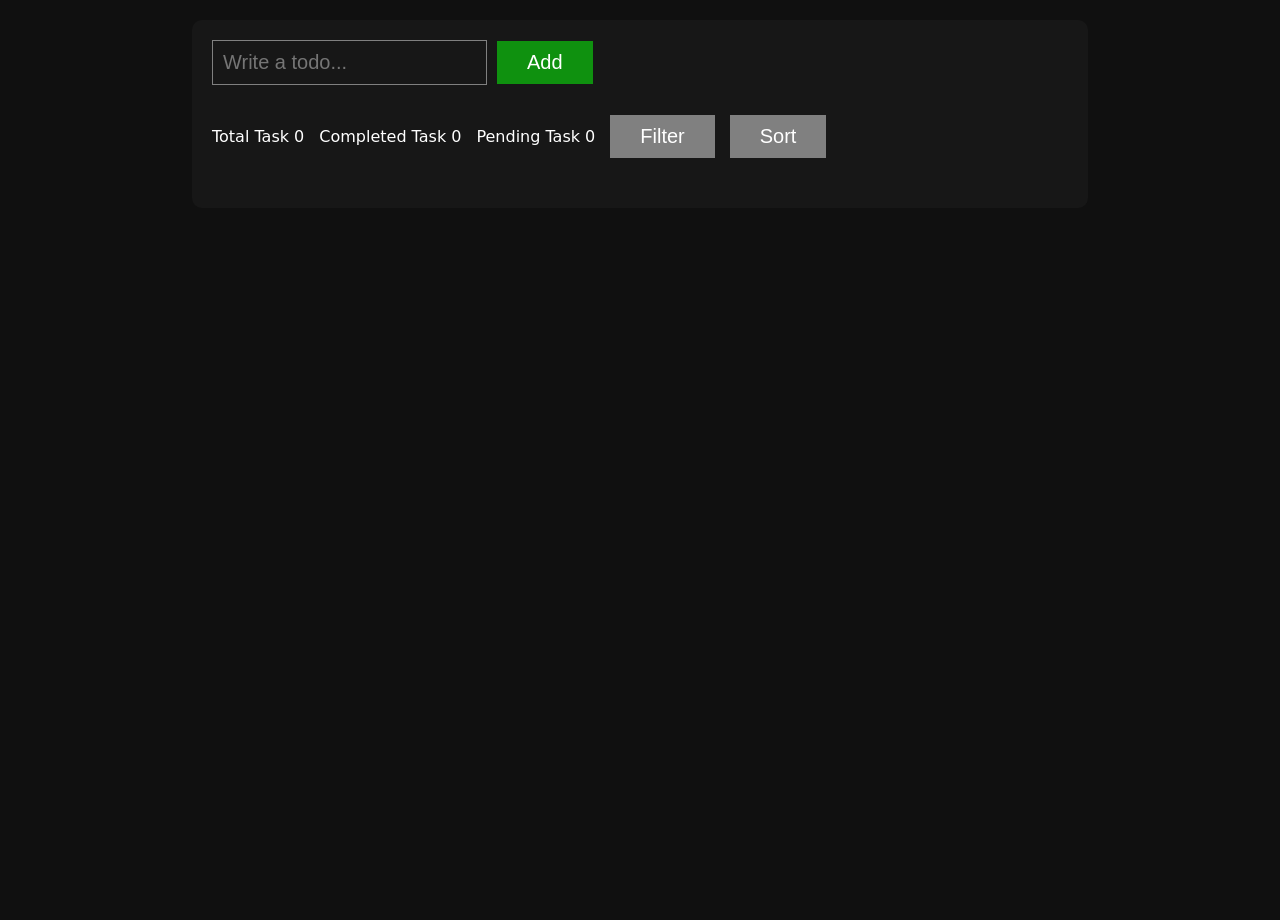
==== PROJECTS/TODO_APP/index.html @ 0c76f551 "Completed TODO Version-1" ====
<!DOCTYPE html>
<html lang="en">

<head>
    <meta charset="UTF-8">
    <meta name="viewport" content="width=device-width, initial-scale=1.0">
    <title>TODO APP</title>
    <link rel="stylesheet" href="style.css">
</head>

<body>
    <!-- TODO CONTAINER -->
    <div id="main-container">
        <!-- TASK INPUT SECTION -->
        <div id="task-input-container">
            <input type="text" id="input-box" placeholder="Write a todo..." aria-label="Add new task" autofocus>
            <button id="add-btn" class="btn">Add</button>
        </div>

        <!-- TASK CONTROLS SECTION -->
        <div id="task-controls-container">
            <div class="task-control task-control-1">
                Total Task <span id="total-task">0</span>
            </div>
            <div class="task-control task-control-2">
                Completed Task <span id="completed-task">0</span>
            </div>
            <div class="task-control task-control-3">
                Pending Task <span id="pending-task">0</span>
            </div>
            <button id="filter-btn" class="btn">Filter</button>
            <button id="sort-btn" class="btn">Sort</button>
        </div>

        <!-- TASK SECTION -->
        <ul id="task-list">
            <li class="task-item">
                <div class="task-checkbox"></div>
                <p class="task-text">task 1</p>
                <button class="edit-btn btn">Edit</button>
                <button class="delete-btn btn">Delete</button>
            </li>
        </ul>
    </div>

    <script src="app.js"></script>
</body>

</html>
---- PROJECTS/TODO_APP/style.css ----
* {
    margin: 0;
    padding: 0;
    box-sizing: border-box;
}

body {
    background-color: #101010;
    font-family: system-ui, -apple-system, BlinkMacSystemFont, 'Segoe UI', Roboto, Oxygen, Ubuntu, Cantarell, 'Open Sans', 'Helvetica Neue', sans-serif;
    color: #fff;
    height: 100vh;
}

/* MAIN CONTAINER */
#main-container {
    margin: 20px auto;
    background-color: #171717;
    width: 70%;
    padding: 20px;
    border-radius: 10px;
}

/* TASK INPUT CONTAINER */
#task-input-container {
    display: flex;
    align-items: center;
    gap: 10px;
}

#input-box {
    outline: none;
    padding: 10px;
    background-color: transparent;
    border: 1px solid grey;
    font-size: 20px;
    color: #fff;
}

.btn {
    padding: 10px 30px;
    font-size: 20px;
    border: none;
    background-color: grey;
    color: #fff;
}

#add-btn {
    background-color: rgb(15, 145, 15);
}

/* TASK CONTROLS SECTION */
#task-controls-container {
    margin: 30px 0;
    display: flex;
    align-items: center;
    gap: 15px;
}

/* TASK SECTION */
#task-list {
    /* background-color: grey; */
    display: flex;
    flex-direction: column;
    gap: 20px;
}

.task-item {
    border: 1px solid #fff;
    padding: 10px;
    display: flex;
    align-items: center;
    gap: 10px;
}

.task-checkbox {
    width: 40px;
    min-width: 40px;
    height: 40px;
}

.task-text {
    flex-grow: 1;
    font-size: 20px;
}
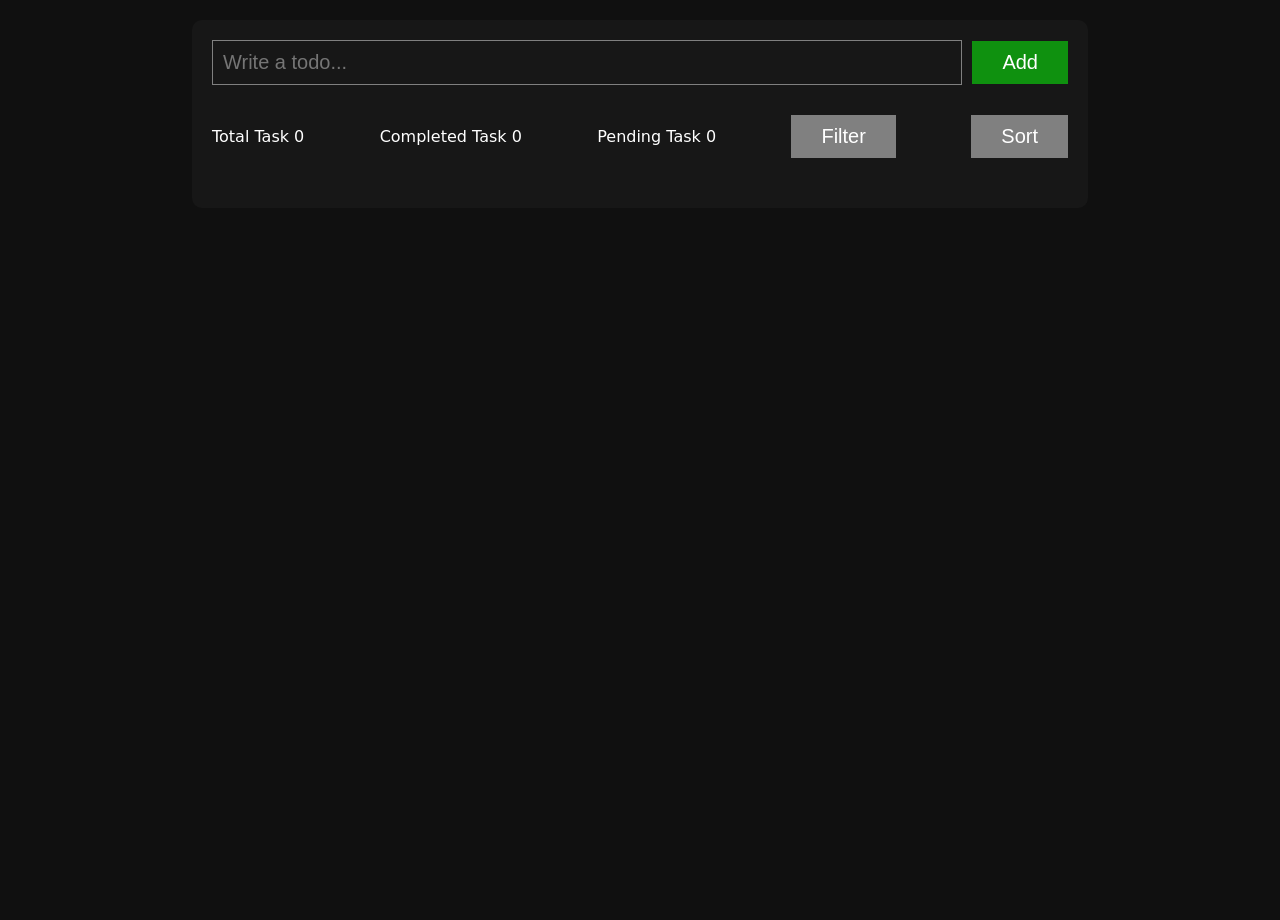
==== commit 2ed11444: "Minnor Improvement" ====
--- a/PROJECTS/TODO_APP/index.html
+++ b/PROJECTS/TODO_APP/index.html
@@ -28,19 +28,53 @@
             <div class="task-control task-control-3">
                 Pending Task <span id="pending-task">0</span>
             </div>
-            <button id="filter-btn" class="btn">Filter</button>
-            <button id="sort-btn" class="btn">Sort</button>
+            <!-- FILTER SECTION -->
+            <div class="filter-container">
+                <button id="filter-btn" class="btn">Filter</button>
+
+                <!-- filter options -->
+                <div id="filter-options" class="hide-filter-options">
+
+                    <!-- option 1 -->
+                    <label>
+                        <input type="checkbox" id="filter-completed-item">
+                        Completed
+                    </label>
+
+                    <!-- option 2 -->
+                    <label>
+                        <input type="checkbox" id="filter-pending-item">
+                        Pending
+                    </label>
+
+                </div>
+            </div>
+
+            <!-- SORT SECTION -->
+            <div class="sort-container">
+                <button id="sort-btn" class="btn">Sort</button>
+                
+                <!-- sort options -->
+                <div id="sort-options" class="hide-sort-options">
+
+                    <!-- option 1 -->
+                    <label>
+                        <input type="checkbox" id="sort-ascending-order">
+                        Ascending
+                    </label>
+
+                    <!-- option 2 -->
+                    <label>
+                        <input type="checkbox" id="sort-descending-order">
+                        Descending
+                    </label>
+
+                </div>
+            </div>
         </div>
 
         <!-- TASK SECTION -->
-        <ul id="task-list">
-            <li class="task-item">
-                <div class="task-checkbox"></div>
-                <p class="task-text">task 1</p>
-                <button class="edit-btn btn">Edit</button>
-                <button class="delete-btn btn">Delete</button>
-            </li>
-        </ul>
+        <ul id="task-list"></ul>
     </div>
 
     <script src="app.js"></script>
--- a/PROJECTS/TODO_APP/style.css
+++ b/PROJECTS/TODO_APP/style.css
@@ -34,6 +34,7 @@
     border: 1px solid grey;
     font-size: 20px;
     color: #fff;
+    flex-grow: 1;
 }
 
 .btn {
@@ -45,15 +46,34 @@
 }
 
 #add-btn {
-    background-color: rgb(15, 145, 15);
+    background-color: #0f910f;
 }
 
 /* TASK CONTROLS SECTION */
 #task-controls-container {
     margin: 30px 0;
     display: flex;
+    justify-content: space-between;
     align-items: center;
     gap: 15px;
+}
+
+.filter-container {
+    position: relative;
+}
+#filter-options {
+    /* visibility: hidden; */
+    position: absolute;
+    top: 50px;
+}
+
+.sort-container {
+    position: relative;
+}
+#sort-options {
+    /* visibility: hidden; */
+    position: absolute;
+    top: 50px;
 }
 
 /* TASK SECTION */
@@ -81,4 +101,18 @@
 .task-text {
     flex-grow: 1;
     font-size: 20px;
+}
+
+
+/* DYNAMIC CSS */
+.line-through {
+    text-decoration: line-through;
+}
+
+.hide-filter-options {
+    visibility: hidden;
+}
+
+.hide-sort-options {
+    visibility: hidden;
 }
